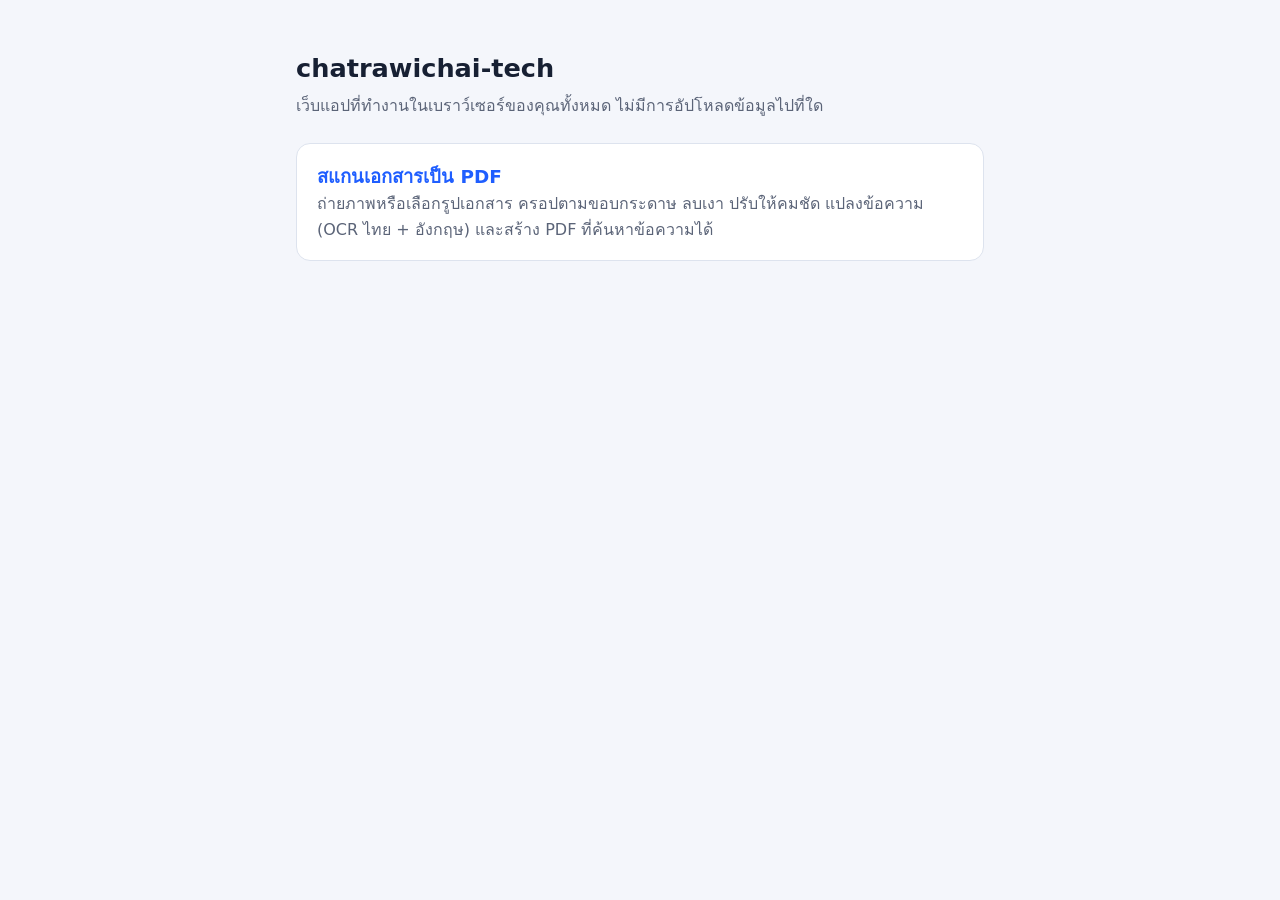
==== index.html @ 297add22 "Publish doc-scanner-pdf from claude@edc45cec09d2 Moves the public web site of the document scanner h" ====
<!doctype html>
<html lang="th">
<head>
  <meta charset="utf-8">
  <meta name="viewport" content="width=device-width, initial-scale=1">
  <meta http-equiv="Content-Security-Policy" content="default-src 'none'; style-src 'self'; base-uri 'none'; form-action 'none'">
  <meta name="referrer" content="no-referrer">
  <title>chatrawichai-tech</title>
  <link rel="stylesheet" href="/site.css">
</head>
<body>
  <main>
    <h1>chatrawichai-tech</h1>
    <p>เว็บแอปที่ทำงานในเบราว์เซอร์ของคุณทั้งหมด ไม่มีการอัปโหลดข้อมูลไปที่ใด</p>
    <ul class="apps">
      <li>
        <a class="app" href="/doc-scanner-pdf/">
          <strong>สแกนเอกสารเป็น PDF</strong>
          <span>ถ่ายภาพหรือเลือกรูปเอกสาร ครอปตามขอบกระดาษ ลบเงา ปรับให้คมชัด แปลงข้อความ (OCR ไทย + อังกฤษ) และสร้าง PDF ที่ค้นหาข้อความได้</span>
        </a>
      </li>
    </ul>
  </main>
</body>
</html>
---- site.css ----
/* หน้าแรกและหน้าลิงก์เดิมของ chatrawichai-tech.github.io (ไม่มีสคริปต์) */
:root { color-scheme: light dark; --bg: #f4f6fb; --card: #fff; --text: #172033; --muted: #5b6478; --primary: #1f5eff; --border: #dde3ee; }
@media (prefers-color-scheme: dark) {
  :root { --bg: #0f1420; --card: #182033; --text: #e8ecf5; --muted: #9aa4ba; --primary: #6f97ff; --border: #2a3450; }
}
* { box-sizing: border-box; }
body { margin: 0; min-height: 100vh; background: var(--bg); color: var(--text);
  font: 16px/1.6 system-ui, -apple-system, "Segoe UI", "Noto Sans Thai", Tahoma, sans-serif; }
main { max-width: 720px; margin: 0 auto; padding: 48px 16px; }
h1 { margin: 0 0 4px; font-size: 1.6rem; }
p { margin: 0 0 16px; color: var(--muted); }
.apps { list-style: none; margin: 24px 0 0; padding: 0; display: grid; gap: 12px; }
.app { display: block; padding: 18px 20px; border: 1px solid var(--border); border-radius: 14px; background: var(--card);
  color: inherit; text-decoration: none; }
.app:hover, .app:focus-visible { border-color: var(--primary); outline: none; }
.app strong { display: block; font-size: 1.15rem; color: var(--primary); }
.app span { color: var(--muted); }
a { color: var(--primary); }
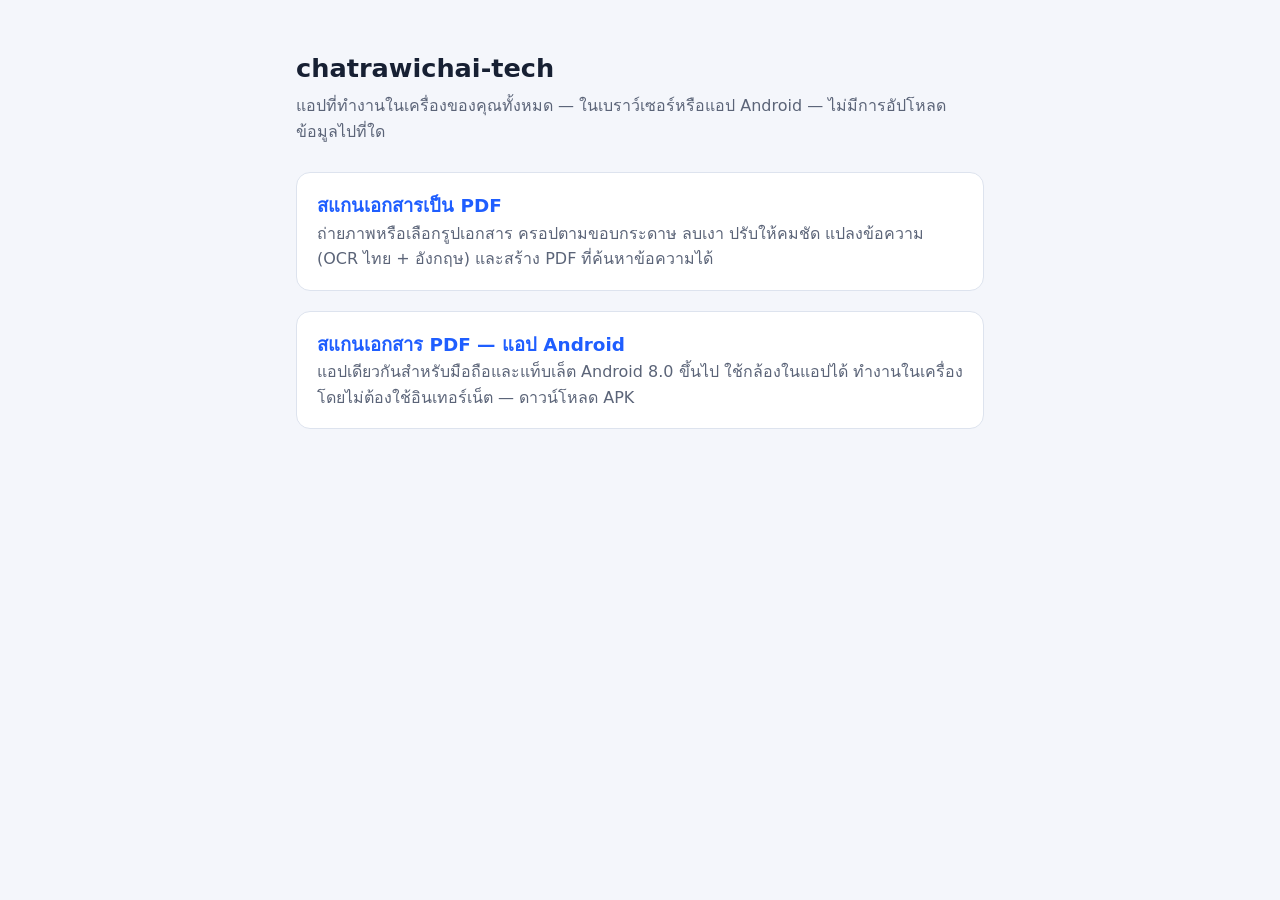
==== commit 32314db8: "Link the Android app from the home page The download page https://chatrawichai-tech.github.io/doc-sc" ====
--- a/index.html
+++ b/index.html
@@ -11,7 +11,7 @@
 <body>
   <main>
     <h1>chatrawichai-tech</h1>
-    <p>เว็บแอปที่ทำงานในเบราว์เซอร์ของคุณทั้งหมด ไม่มีการอัปโหลดข้อมูลไปที่ใด</p>
+    <p>แอปที่ทำงานในเครื่องของคุณทั้งหมด — ในเบราว์เซอร์หรือแอป Android — ไม่มีการอัปโหลดข้อมูลไปที่ใด</p>
     <ul class="apps">
       <li>
         <a class="app" href="/doc-scanner-pdf/">
@@ -19,6 +19,12 @@
           <span>ถ่ายภาพหรือเลือกรูปเอกสาร ครอปตามขอบกระดาษ ลบเงา ปรับให้คมชัด แปลงข้อความ (OCR ไทย + อังกฤษ) และสร้าง PDF ที่ค้นหาข้อความได้</span>
         </a>
       </li>
+      <li>
+        <a class="app" href="/doc-scanner-pdf-android/">
+          <strong>สแกนเอกสาร PDF — แอป Android</strong>
+          <span>แอปเดียวกันสำหรับมือถือและแท็บเล็ต Android 8.0 ขึ้นไป ใช้กล้องในแอปได้ ทำงานในเครื่องโดยไม่ต้องใช้อินเทอร์เน็ต — ดาวน์โหลด APK</span>
+        </a>
+      </li>
     </ul>
   </main>
 </body>
--- a/site.css
+++ b/site.css
@@ -16,3 +16,7 @@
 .app strong { display: block; font-size: 1.15rem; color: var(--primary); }
 .app span { color: var(--muted); }
 a { color: var(--primary); }
+h2 { margin: 28px 0 8px; font-size: 1.15rem; }
+ol, ul:not(.apps) { margin: 0 0 16px; padding-left: 1.4em; color: var(--muted); }
+li { margin: 4px 0; }
+code.hash { font: .85rem/1.5 ui-monospace, SFMono-Regular, Menlo, Consolas, monospace; color: var(--text); word-break: break-all; }
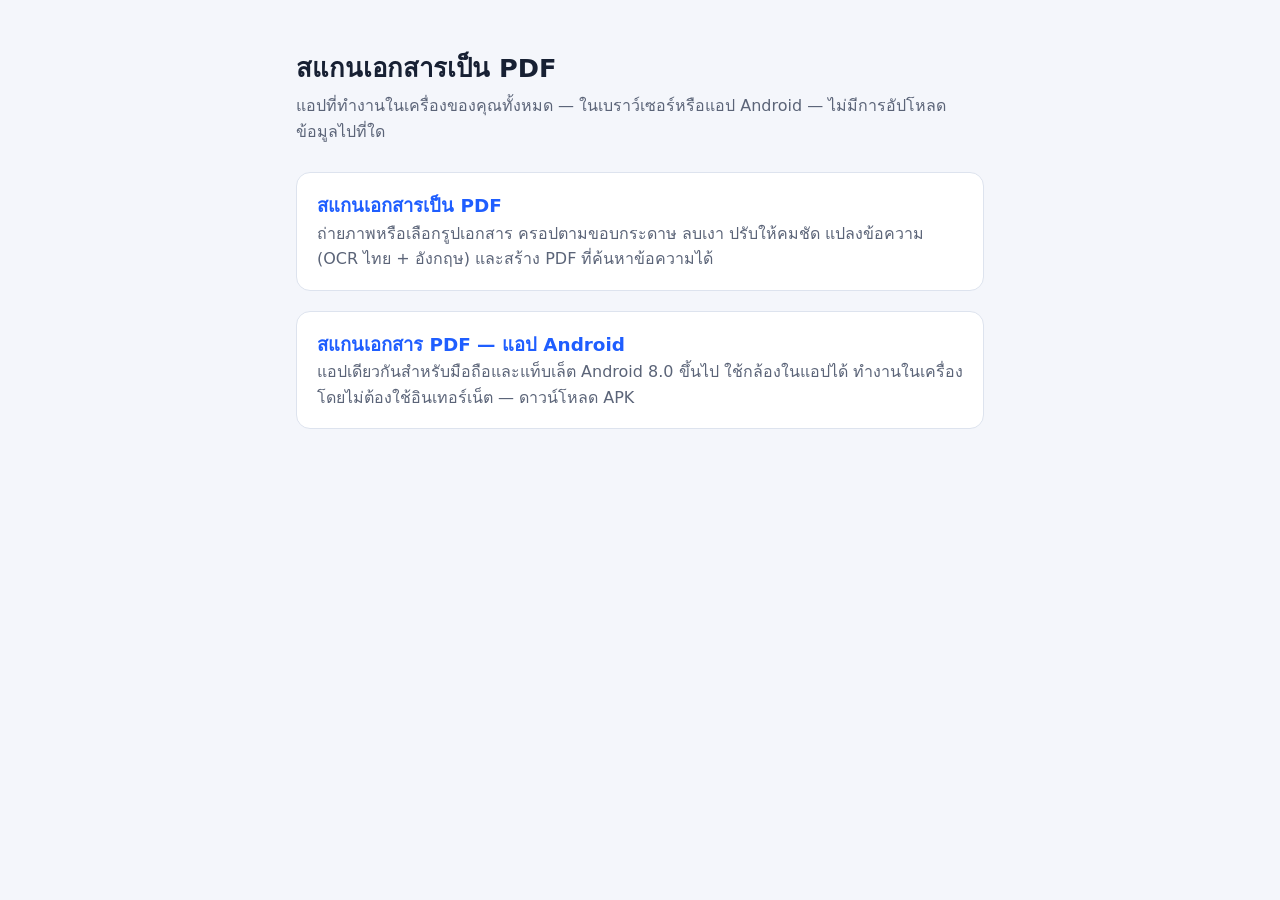
==== commit 43a49c6d: "Serve the site as the envoccbr/doc-scanner-pdf project site The chatrawichai-tech account's reposito" ====
--- a/index.html
+++ b/index.html
@@ -5,22 +5,22 @@
   <meta name="viewport" content="width=device-width, initial-scale=1">
   <meta http-equiv="Content-Security-Policy" content="default-src 'none'; style-src 'self'; base-uri 'none'; form-action 'none'">
   <meta name="referrer" content="no-referrer">
-  <title>chatrawichai-tech</title>
-  <link rel="stylesheet" href="/site.css">
+  <title>สแกนเอกสารเป็น PDF — Doc Scanner PDF</title>
+  <link rel="stylesheet" href="site.css">
 </head>
 <body>
   <main>
-    <h1>chatrawichai-tech</h1>
+    <h1>สแกนเอกสารเป็น PDF</h1>
     <p>แอปที่ทำงานในเครื่องของคุณทั้งหมด — ในเบราว์เซอร์หรือแอป Android — ไม่มีการอัปโหลดข้อมูลไปที่ใด</p>
     <ul class="apps">
       <li>
-        <a class="app" href="/doc-scanner-pdf/">
+        <a class="app" href="doc-scanner-pdf/">
           <strong>สแกนเอกสารเป็น PDF</strong>
           <span>ถ่ายภาพหรือเลือกรูปเอกสาร ครอปตามขอบกระดาษ ลบเงา ปรับให้คมชัด แปลงข้อความ (OCR ไทย + อังกฤษ) และสร้าง PDF ที่ค้นหาข้อความได้</span>
         </a>
       </li>
       <li>
-        <a class="app" href="/doc-scanner-pdf-android/">
+        <a class="app" href="doc-scanner-pdf-android/">
           <strong>สแกนเอกสาร PDF — แอป Android</strong>
           <span>แอปเดียวกันสำหรับมือถือและแท็บเล็ต Android 8.0 ขึ้นไป ใช้กล้องในแอปได้ ทำงานในเครื่องโดยไม่ต้องใช้อินเทอร์เน็ต — ดาวน์โหลด APK</span>
         </a>
--- a/site.css
+++ b/site.css
@@ -1,4 +1,4 @@
-/* หน้าแรกและหน้าลิงก์เดิมของ chatrawichai-tech.github.io (ไม่มีสคริปต์) */
+/* หน้าแรกของเว็บไซต์ (https://envoccbr.github.io/doc-scanner-pdf/) และหน้าดาวน์โหลดแอป Android (ไม่มีสคริปต์) */
 :root { color-scheme: light dark; --bg: #f4f6fb; --card: #fff; --text: #172033; --muted: #5b6478; --primary: #1f5eff; --border: #dde3ee; }
 @media (prefers-color-scheme: dark) {
   :root { --bg: #0f1420; --card: #182033; --text: #e8ecf5; --muted: #9aa4ba; --primary: #6f97ff; --border: #2a3450; }
